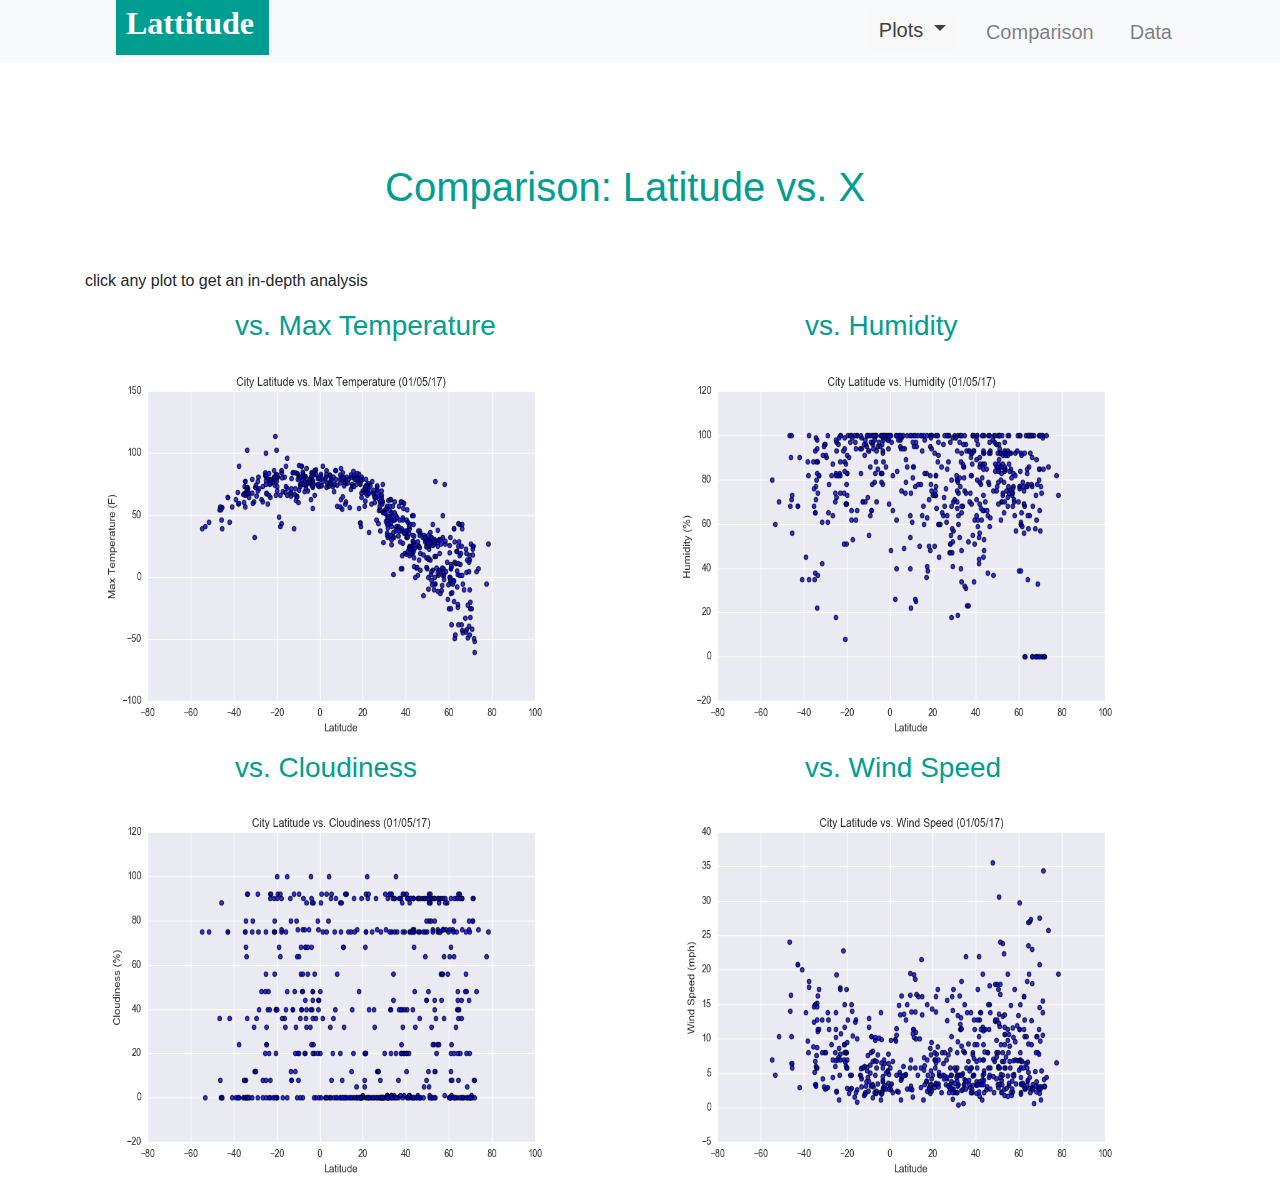
==== comparison.html @ c52a37ff "web visualisation" ====
<!DOCTYPE html>
<html lang="en">
<head>
    <meta charset="UTF-8">
    <meta name="viewport" content="width=device-width, initial-scale=1.0">
    <meta http-equiv="X-UA-Compatible" content="ie=edge">
    
    <title>Document</title>
    
    <link rel="stylesheet" href="https://stackpath.bootstrapcdn.com/bootstrap/4.3.1/css/bootstrap.min.css" integrity="sha384-ggOyR0iXCbMQv3Xipma34MD+dH/1fQ784/j6cY/iJTQUOhcWr7x9JvoRxT2MZw1T" crossorigin="anonymous">
    <link rel="stylesheet" type="text/css" href="style1.css">
</head>
<!-- Header & navbar -->
<body>
    <header class="header" role="banner">
        <nav class="navbar navbar-expand-lg navbar-light bg-light">
          <span class="navbar-brand mb-0 h6"> <h6>Lattitude</h6></span>
          <button class="navbar-toggler" type="button" data-toggle="collapse" data-target="#navbarColor03" aria-controls="navbarColor03" aria-expanded="false" aria-label="Toggle navigation">
            <span class="navbar-toggler-icon"></span>
          </button>
          <div class="collapse navbar-collapse" id="navbarColor03">
            
          <ul class="navbar-nav mr-auto">
      
            <li class="nav-item">
                  
              <div class="dropdown">
                    
                  <button class="btn btn-secondary dropdown-toggle" id="dropdownMenuButton" data-toggle="dropdown" aria-haspopup="true" aria-expanded="true">
                    Plots
                  </button>
                  <div class="dropdown-menu" aria-labelledby="dropdownMenuButton">
                    <a class="dropdown-item" href="#">Max Temperature</a>
                    <a class="dropdown-item" href="#">Humidity</a>
                    <a class="dropdown-item" href="#">Cloudiness</a>
                    <a class="dropdown-item" href="#">Wind Speed</a>
                  </div>
              </div>
      
            </li>
              <li class="nav-item">
                <a class="nav-link" href="comparison.html">Comparison</a>
              </li>
              <li class="nav-item">
                <a class="nav-link" href="#">Data</a>
              </li>
            </ul>
          </div>
        </nav>
    </header>

    
     
    <!--<div class="container">-->
    <div class="container">
      <h1>Comparison: Latitude vs. X </h1>
      <p>click any plot to get an in-depth analysis</p> 
        <div class="row">
          
          
            <div class="col-lg-6">
                <h3><a1>vs. Max Temperature</a1></h3>
                <img src="Resources/assets/images/Fig1.png" alt="Temperature (F) vs Latitude" style="float:left;width: 500px;height:400px;">
            </div>
            <div class="col-lg-6">
                <h3><a2>vs. Humidity</a2></h3>
                <img src="Resources/assets/images/Fig2.png" alt="Humidity vs Latitude" style="float:left;width: 500px;height:400px;">
            </div>
        </div>    
        <div class="row">
            <div class="col-lg-6">
                <h3><a3>vs. Cloudiness</a3></h3>
                <img src="Resources/assets/images/Fig3.png" alt="Cloudiness vs Latitude" style="float:left;width: 500px;height:400px;">
            </div>
            <div class="col-lg-6">
                <h3><a4>vs. Wind Speed</a4></h3>
                <img src="Resources/assets/images/Fig4.png" alt="Wind Speed vs Latitude" style="float:left;width: 500px;height:400px;">
            </div>
        </div>     
    </div>

      
    
    
    

    


        
    
    
        
    
    
    
    
    
    
    
    
    
    
    
    
    
    
    <script src="https://code.jquery.com/jquery-3.3.1.slim.min.js" integrity="sha384-q8i/X+965DzO0rT7abK41JStQIAqVgRVzpbzo5smXKp4YfRvH+8abtTE1Pi6jizo" crossorigin="anonymous"></script>
    <script src="https://cdnjs.cloudflare.com/ajax/libs/popper.js/1.14.7/umd/popper.min.js" integrity="sha384-UO2eT0CpHqdSJQ6hJty5KVphtPhzWj9WO1clHTMGa3JDZwrnQq4sF86dIHNDz0W1" crossorigin="anonymous"></script>
    <script src="https://stackpath.bootstrapcdn.com/bootstrap/4.3.1/js/bootstrap.min.js" integrity="sha384-JjSmVgyd0p3pXB1rRibZUAYoIIy6OrQ6VrjIEaFf/nJGzIxFDsf4x0xIM+B07jRM" crossorigin="anonymous"></script>
</body>
</html>
---- style1.css ----
/*Button*/
.btn{
    background-color: rgb(248, 248, 248);
    border-width:5px;  
    border-style:none;
    font-size: 20px;
    font-family: Arial, Helvetica, sans-serif;
    color:rgb(65, 64, 64);
}


/*Navbar*/
.navbar-brand {
    background-color: rgb(0, 158, 145);
    font-family: "Times New Roman", Times, serif;
    margin-left: 100px;
    margin-top: -9px;   
}

nav{
height: 63px;

}

h6{
    color:white;
    font-size:2.5vw;
    font-weight: bold;
    
    padding-left: 10px; 
    padding-right: 15px;  
}

ul {
position: absolute;
/*position: -ms-page*/
right: 100px;
font-size: 20px;
font-family: Arial, Helvetica, sans-serif;

}

a.nav-link{
    margin-left: 20px;
    color:rgb(0, 0, 0);
}




h1,h3{
    color: rgb(0, 158, 145);
    
    
    
}
/* padding: 50px;
    padding-left: 500px
    font-family: "Times New Roman", Times, serif;
    font-family: "Times New Roman", Times, serif;
    h3{
    
    color:rgb(0, 158, 145);
    a2{
    margin-left: 150px
 }

 a3{
    margin-left: 150px
 }

 a4{
    margin-left: 150px
 }*/


    


a1,a2,a3,a4{
   margin-left: 150px
}

h1{
    padding-top: 100px;
    padding-bottom: 50px;
    padding-left: 300px;
}
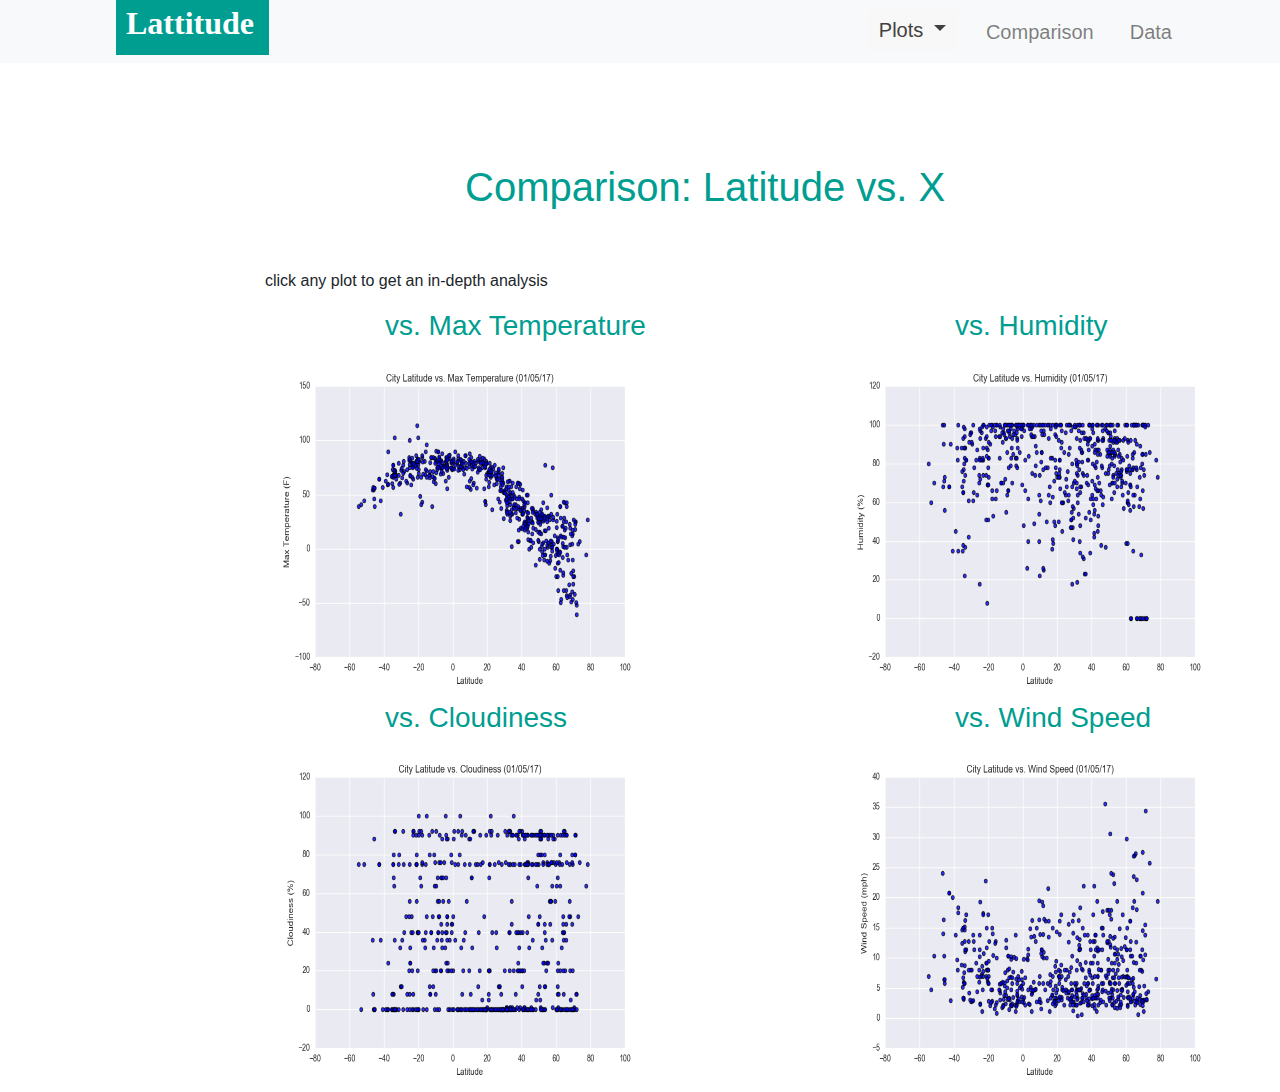
==== commit 898f2e7a: "final" ====
--- a/comparison.html
+++ b/comparison.html
@@ -5,7 +5,7 @@
     <meta name="viewport" content="width=device-width, initial-scale=1.0">
     <meta http-equiv="X-UA-Compatible" content="ie=edge">
     
-    <title>Document</title>
+    <title>Comparative Analysis</title>
     
     <link rel="stylesheet" href="https://stackpath.bootstrapcdn.com/bootstrap/4.3.1/css/bootstrap.min.css" integrity="sha384-ggOyR0iXCbMQv3Xipma34MD+dH/1fQ784/j6cY/iJTQUOhcWr7x9JvoRxT2MZw1T" crossorigin="anonymous">
     <link rel="stylesheet" type="text/css" href="style1.css">
@@ -14,7 +14,7 @@
 <body>
     <header class="header" role="banner">
         <nav class="navbar navbar-expand-lg navbar-light bg-light">
-          <span class="navbar-brand mb-0 h6"> <h6>Lattitude</h6></span>
+          <a href="index.html"><span class="navbar-brand mb-0 h6"><h6>Lattitude</h6></span></a>
           <button class="navbar-toggler" type="button" data-toggle="collapse" data-target="#navbarColor03" aria-controls="navbarColor03" aria-expanded="false" aria-label="Toggle navigation">
             <span class="navbar-toggler-icon"></span>
           </button>
@@ -30,10 +30,10 @@
                     Plots
                   </button>
                   <div class="dropdown-menu" aria-labelledby="dropdownMenuButton">
-                    <a class="dropdown-item" href="#">Max Temperature</a>
-                    <a class="dropdown-item" href="#">Humidity</a>
-                    <a class="dropdown-item" href="#">Cloudiness</a>
-                    <a class="dropdown-item" href="#">Wind Speed</a>
+                    <a class="dropdown-item" href="vis_temperature.html">Max Temperature</a>
+                    <a class="dropdown-item" href="vis_humidity.html">Humidity</a>
+                    <a class="dropdown-item" href="vis_cloudiness.html">Cloudiness</a>
+                    <a class="dropdown-item" href="vis_windspeed.html">Wind Speed</a>
                   </div>
               </div>
       
@@ -42,7 +42,7 @@
                 <a class="nav-link" href="comparison.html">Comparison</a>
               </li>
               <li class="nav-item">
-                <a class="nav-link" href="#">Data</a>
+                <a class="nav-link" href="data.html">Data</a>
               </li>
             </ul>
           </div>
@@ -52,32 +52,31 @@
     
      
     <!--<div class="container">-->
-    <div class="container">
-      <h1>Comparison: Latitude vs. X </h1>
-      <p>click any plot to get an in-depth analysis</p> 
-        <div class="row">
-          
-          
-            <div class="col-lg-6">
-                <h3><a1>vs. Max Temperature</a1></h3>
-                <img src="Resources/assets/images/Fig1.png" alt="Temperature (F) vs Latitude" style="float:left;width: 500px;height:400px;">
-            </div>
-            <div class="col-lg-6">
-                <h3><a2>vs. Humidity</a2></h3>
-                <img src="Resources/assets/images/Fig2.png" alt="Humidity vs Latitude" style="float:left;width: 500px;height:400px;">
-            </div>
-        </div>    
-        <div class="row">
-            <div class="col-lg-6">
-                <h3><a3>vs. Cloudiness</a3></h3>
-                <img src="Resources/assets/images/Fig3.png" alt="Cloudiness vs Latitude" style="float:left;width: 500px;height:400px;">
-            </div>
-            <div class="col-lg-6">
-                <h3><a4>vs. Wind Speed</a4></h3>
-                <img src="Resources/assets/images/Fig4.png" alt="Wind Speed vs Latitude" style="float:left;width: 500px;height:400px;">
-            </div>
-        </div>     
+  <div class="container">
+    <h1>Comparison: Latitude vs. X </h1>
+    <p>click any plot to get an in-depth analysis</p> 
+    <div class="row">
+    <div class="col-md-6">
+        <h3><a1>vs. Max Temperature</a1></h3>
+        <a href="vis_temperature.html"><img src="Resources/assets/images/Fig1.png" alt="Temperature (F) vs Latitude" style="float:left;width: 400px;height:350px;"></a>
     </div>
+    <div class="col-md-6">
+      <h3><a2>vs. Humidity</a2></h3>
+      <a href="vis_humidity.html"><img src="Resources/assets/images/Fig2.png" alt="Humidity vs Latitude" style="float:left;width: 400px;height:350px;"></a>
+    </div>
+    </div>    
+    <div class="row">
+    <div class="col-md-6">
+      <h3><a3>vs. Cloudiness</a3></h3>
+      <a href="vis_cloudiness.html"><img src="Resources/assets/images/Fig3.png" alt="Cloudiness vs Latitude" style="float:left;width: 400px;height:350px;"></a>
+    </div>
+    <div class="col-md-6">
+      <h3><a4>vs. Wind Speed</a4></h3>
+      <a href="vis_windspeed.html"><img src="Resources/assets/images/Fig4.png" alt="Wind Speed vs Latitude" style="float:left;width: 400px;height:350px;"></a>
+    </div>
+    </div>  
+  </div>     
+ 
 
       
     
--- a/style1.css
+++ b/style1.css
@@ -78,15 +78,17 @@
 
 
 a1,a2,a3,a4{
-   margin-left: 150px
+   margin-left: 120px
 }
 
 h1{
     padding-top: 100px;
     padding-bottom: 50px;
-    padding-left: 300px;
+    padding-left: 200px;
+}
+
+.container{
+    margin-left: 250px
 }
 
 
-
-
